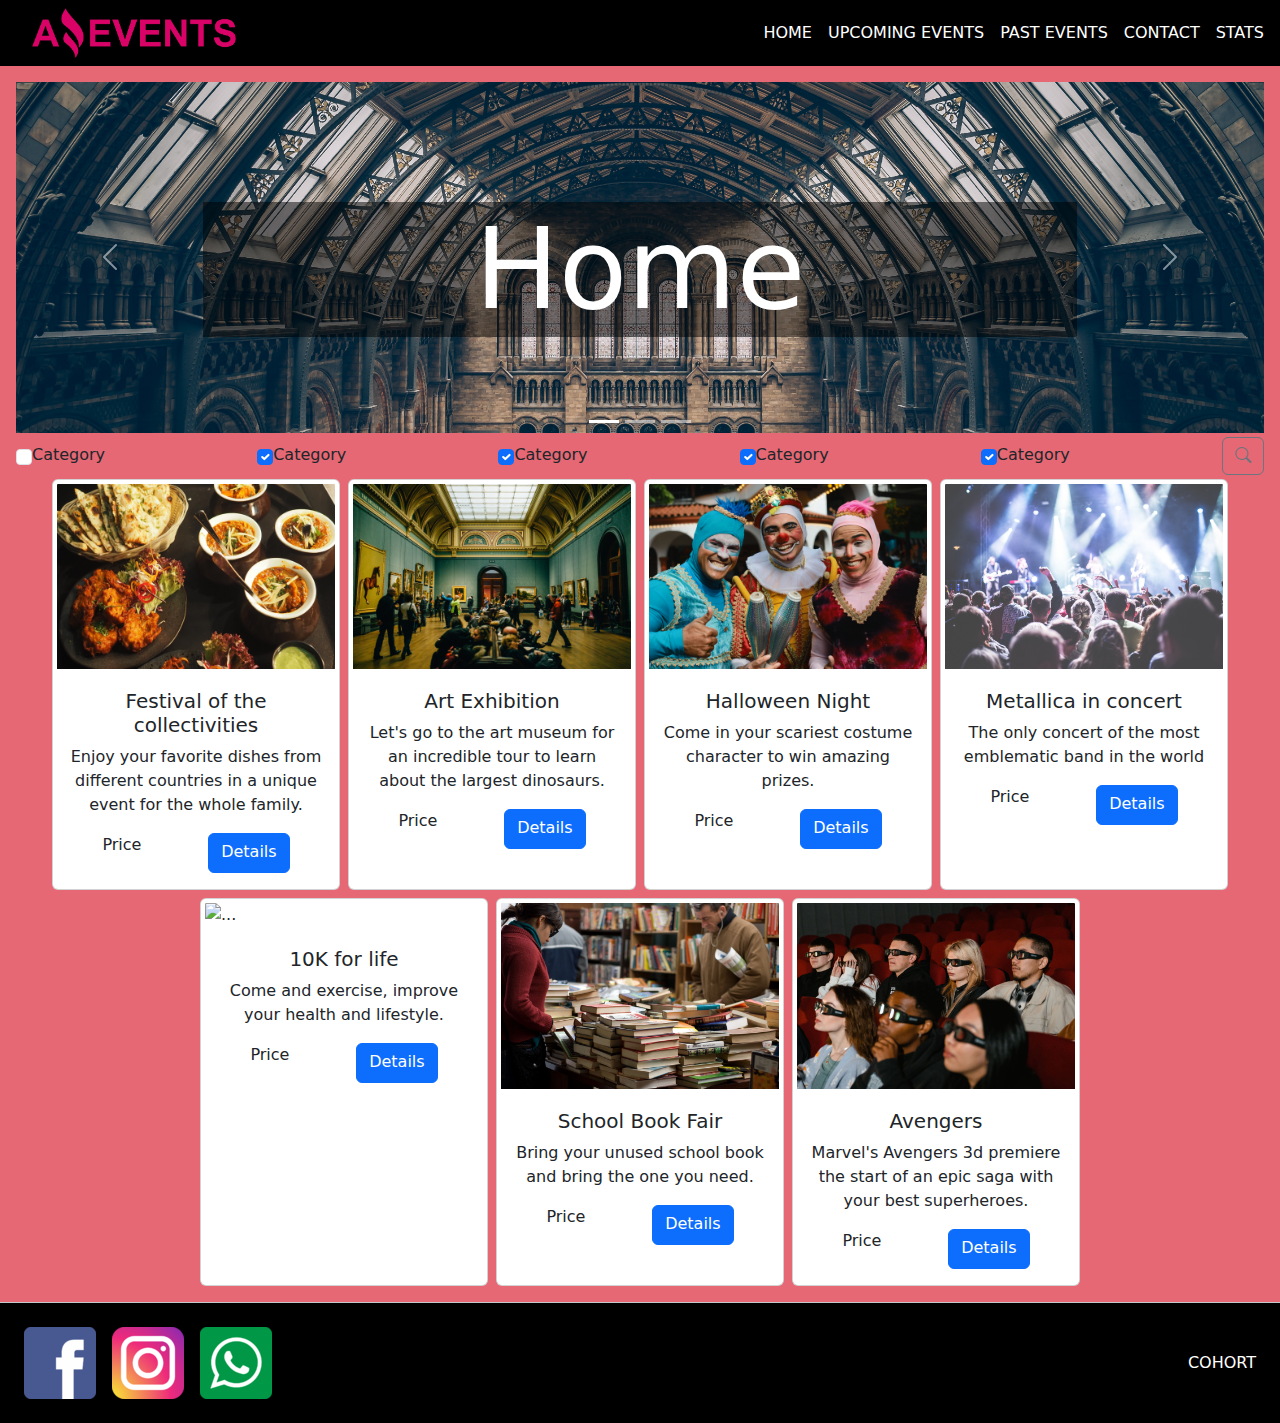
==== index.html @ 2ede5c22 "banner corregido con titulo en medio" ====
<!DOCTYPE html>
<html lang="en">

<head>
    <meta charset="UTF-8">
    <meta name="viewport" content="width=device-width, initial-scale=1.0">
    <title>Amazing Events</title>
    <link href="https://cdn.jsdelivr.net/npm/bootstrap@5.3.3/dist/css/bootstrap.min.css" rel="stylesheet"
        integrity="sha384-QWTKZyjpPEjISv5WaRU9OFeRpok6YctnYmDr5pNlyT2bRjXh0JMhjY6hW+ALEwIH" crossorigin="anonymous">
    <link href="https://cdn.jsdelivr.net/npm/bootstrap-icons/font/bootstrap-icons.css" rel="stylesheet">
    <link rel="stylesheet" href="./styles/style.css">
    <link rel="shortcut icon" href="./resources/favicon.png" type="image/x-icon">

</head>



<body>
    <div class="layout">
        <header class="d-flex text-white">
            <nav class="navbar navbar-expand-lg bg-body-tertiary col-12 p-0">
                <div class="container-fluid p-2 bg-black col-12">
                    <img class="logo ps-4" src="./resources/amazing_brand.png" alt="logo">
                    <button class="navbar-toggler color_button" type="button" data-bs-toggle="collapse"
                        data-bs-target="#navbarNavAltMarkup" aria-controls="navbarNavAltMarkup" aria-expanded="false"
                        aria-label="Toggle navigation">
                        <span class="navbar-toggler-icon"></span>
                    </button>
                    <div class="collapse navbar-collapse ps-5" id="navbarNavAltMarkup">
                        <div class="navbar-nav col-12 justify-content-end">
                            <a class="nav-link text-white" href="#">HOME</a>
                            <a class="nav-link text-white" href="#">UPCOMING EVENTS</a>
                            <a class="nav-link text-white" href="#">PAST EVENTS</a>
                            <a class="nav-link text-white" href="#">CONTACT</a>
                            <a class="nav-link text-white" href="#">STATS</a>
                        </div>
                    </div>
                </div>
            </nav>
        </header>

        <main class="p-3 bg-danger bg-opacity-75">
            <div id="carouselExampleCaptions" class="carousel slide">
                <div class="carousel-indicators m-0">
                    <button type="button" data-bs-target="#carouselExampleCaptions" data-bs-slide-to="0" class="active"
                        aria-current="true" aria-label="Slide 1"></button>
                    <button type="button" data-bs-target="#carouselExampleCaptions" data-bs-slide-to="1"
                        aria-label="Slide 2"></button>
                    <button type="button" data-bs-target="#carouselExampleCaptions" data-bs-slide-to="2"
                        aria-label="Slide 3"></button>
                </div>
                <div class="carousel-inner">
                    <div class="carousel-item active d-flex">
                        <img src="/resources/optional_banner_3.jpg" class="d-block w-100 banner" alt="...">
                        <div class="carousel-caption d-none d-md-block m-0 mb-5">
                            <h5 class="banner_Title col-12 ">Home</h5>
                        </div>
                    </div>
                    <div class="carousel-item">
                        <img src="/resources/optional_banner_5.jpg" class="d-block w-100 banner" alt="...">
                        <div class="carousel-caption d-none d-md-block m-0 mb-5">
                            <h5 class="banner_Title">Upcoming Events</h5>
                        </div>
                    </div>
                    <div class="carousel-item">
                        <img src="/resources/optional_banner_1.jpg" class="d-block w-100 banner" alt="...">
                        <div class="carousel-caption d-none d-md-block m-0 mb-5">
                            <h5 class="banner_Title">Past Events</h5>
                        </div>
                    </div>
                </div>
                <button class="carousel-control-prev" type="button" data-bs-target="#carouselExampleCaptions"
                    data-bs-slide="prev">
                    <span class="carousel-control-prev-icon" aria-hidden="true"></span>
                    <span class="visually-hidden">Previous</span>
                </button>
                <button class="carousel-control-next" type="button" data-bs-target="#carouselExampleCaptions"
                    data-bs-slide="next">
                    <span class="carousel-control-next-icon" aria-hidden="true"></span>
                    <span class="visually-hidden">Next</span>
                </button>
            </div>
            <div class="d-flex justify-content-between col-12 mt-1 mb-1">
                <div class="form-check d-flex align-items-center">
                    <input class="form-check-input" type="checkbox" value="" id="flexCheckDefault">
                    <label class="form-check-label" for="flexCheckDefault">
                        Category
                    </label>
                </div>
                <div class="form-check d-flex align-items-center">
                    <input class="form-check-input" type="checkbox" value="" id="flexCheckChecked" checked>
                    <label class="form-check-label" for="flexCheckChecked">
                        Category
                    </label>
                </div>
                <div class="form-check d-flex align-items-center">
                    <input class="form-check-input" type="checkbox" value="" id="flexCheckChecked" checked>
                    <label class="form-check-label" for="flexCheckChecked">
                        Category
                    </label>
                </div>
                <div class="form-check d-flex align-items-center">
                    <input class="form-check-input" type="checkbox" value="" id="flexCheckChecked" checked>
                    <label class="form-check-label" for="flexCheckChecked">
                        Category
                    </label>
                </div>
                <div class="form-check d-flex align-items-center">
                    <input class="form-check-input" type="checkbox" value="" id="flexCheckChecked" checked>
                    <label class="form-check-label" for="flexCheckChecked">
                        Category
                    </label>
                </div>
                <div class="input-group-append">
                    <button class="btn btn-outline-secondary" type="submit">
                        <i class="bi bi-search"></i>
                    </button>
                </div>
            </div>
            <div class="d-flex flex-wrap gap-2 justify-content-center col-12">
                <div class="card" style="width: 18rem;">
                    <img src="/resources/food_fair.jpg" class="card-img-top p-1" alt="...">
                    <div class="card-body text-center">
                        <h5 class="card-title">Festival of the collectivities</h5>
                        <p class="card-text">Enjoy your favorite dishes from different countries in a unique event for
                            the whole family.</p>
                        <div class="d-flex flex-wrap justify-content-around">
                            <p>Price</p>
                            <a href="#" class="btn btn-primary">Details</a>
                        </div>
                    </div>
                </div>
                <div class="card" style="width: 18rem;">
                    <img src="/resources/outing_to_the_museum.jpg" class="card-img-top p-1" alt="...">
                    <div class="card-body text-center">
                        <h5 class="card-title">Art Exhibition</h5>
                        <p class="card-text">Let's go to the art museum for an incredible tour to learn about the
                            largest dinosaurs.</p>
                        <div class="d-flex flex-wrap justify-content-around">
                            <p>Price</p>
                            <a href="#" class="btn btn-primary">Details</a>
                        </div>
                    </div>
                </div>
                <div class="card" style="width: 18rem;">
                    <img src="/resources/costume_party.jpg" class="card-img-top p-1" alt="...">
                    <div class="card-body text-center">
                        <h5 class="card-title">Halloween Night</h5>
                        <p class="card-text">Come in your scariest costume character to win amazing prizes.</p>
                        <div class="d-flex flex-wrap justify-content-around">
                            <p>Price</p>
                            <a href="#" class="btn btn-primary">Details</a>
                        </div>
                    </div>
                </div>
                <div class="card" style="width: 18rem;">
                    <img src="/resources/music_concert.jpg" class="card-img-top p-1" alt="...">
                    <div class="card-body text-center">
                        <h5 class="card-title">Metallica in concert</h5>
                        <p class="card-text">The only concert of the most emblematic band in the world</p>
                        <div class="d-flex flex-wrap justify-content-around">
                            <p>Price</p>
                            <a href="#" class="btn btn-primary">Details</a>
                        </div>
                    </div>
                </div>
                <div class="card" style="width: 18rem;">
                    <img src="/resources/marathon.jpg" class="card-img-top p-1" alt="...">
                    <div class="card-body text-center">
                        <h5 class="card-title">10K for life</h5>
                        <p class="card-text">Come and exercise, improve your health and lifestyle.</p>
                        <div class="d-flex flex-wrap justify-content-around">
                            <p>Price</p>
                            <a href="#" class="btn btn-primary">Details</a>
                        </div>
                    </div>
                </div>
                <div class="card" style="width: 18rem;">
                    <img src="/resources/books.jpg" class="card-img-top p-1" alt="...">
                    <div class="card-body text-center">
                        <h5 class="card-title">School Book Fair</h5>
                        <p class="card-text">Bring your unused school book and bring the one you need.</p>
                        <div class="d-flex flex-wrap justify-content-around">
                            <p>Price</p>
                            <a href="#" class="btn btn-primary">Details</a>
                        </div>
                    </div>
                </div>
                <div class="card" style="width: 18rem;">
                    <img src="/resources/cinema.jpg" class="card-img-top p-1" alt="...">
                    <div class="card-body text-center">
                        <h5 class="card-title">Avengers</h5>
                        <p class="card-text">Marvel's Avengers 3d premiere the start of an epic saga with your best
                            superheroes.</p>
                        <div class="d-flex flex-wrap justify-content-around">
                            <p>Price</p>
                            <a href="#" class="btn btn-primary">Details</a>
                        </div>
                    </div>
                </div>
        </main>
        <footer class="d-flex border-top border-secondary-subtle p-3 bg-black">
            <div class="d-flex justify-content-between col-12 align-items-center p-2">
                <div class="d-flex gap-3">
                    <a class="p4" href="https://www.facebook.com/?locale=es_LA">
                        <img src="/resources/facebook.png" alt="facebook">
                    </a>
                    <a href="https://www.instagram.com/">
                        <img src="/resources/instagram.png" alt="instagram">
                    </a>
                    <a href="https://web.whatsapp.com/">
                        <img src="/resources/whatsapp.png" alt="whatsapp">
                    </a>
                </div>
                <div class="d-flex justify-content-end align-items-center col-3">
                <p class="m-0 text-white">COHORT</p>
                </div>
            </div>
        </footer>

    </div>
    <script src="https://cdn.jsdelivr.net/npm/bootstrap@5.3.3/dist/js/bootstrap.min.js"
        integrity="sha384-0pUGZvbkm6XF6gxjEnlmuGrJXVbNuzT9qBBavbLwCsOGabYfZo0T0to5eqruptLy"
        crossorigin="anonymous"></script>
    </div>
</body>

</html>
---- styles/style.css ----
.logo {
width: 18%;

}

.banner {
width: 100vw;
height: 39vh;
object-fit: cover;

}

.banner_Title {
font-size: 7rem;
background-color: rgba(0, 0, 0, 0.5);

}

.color_button {
color: white;

}
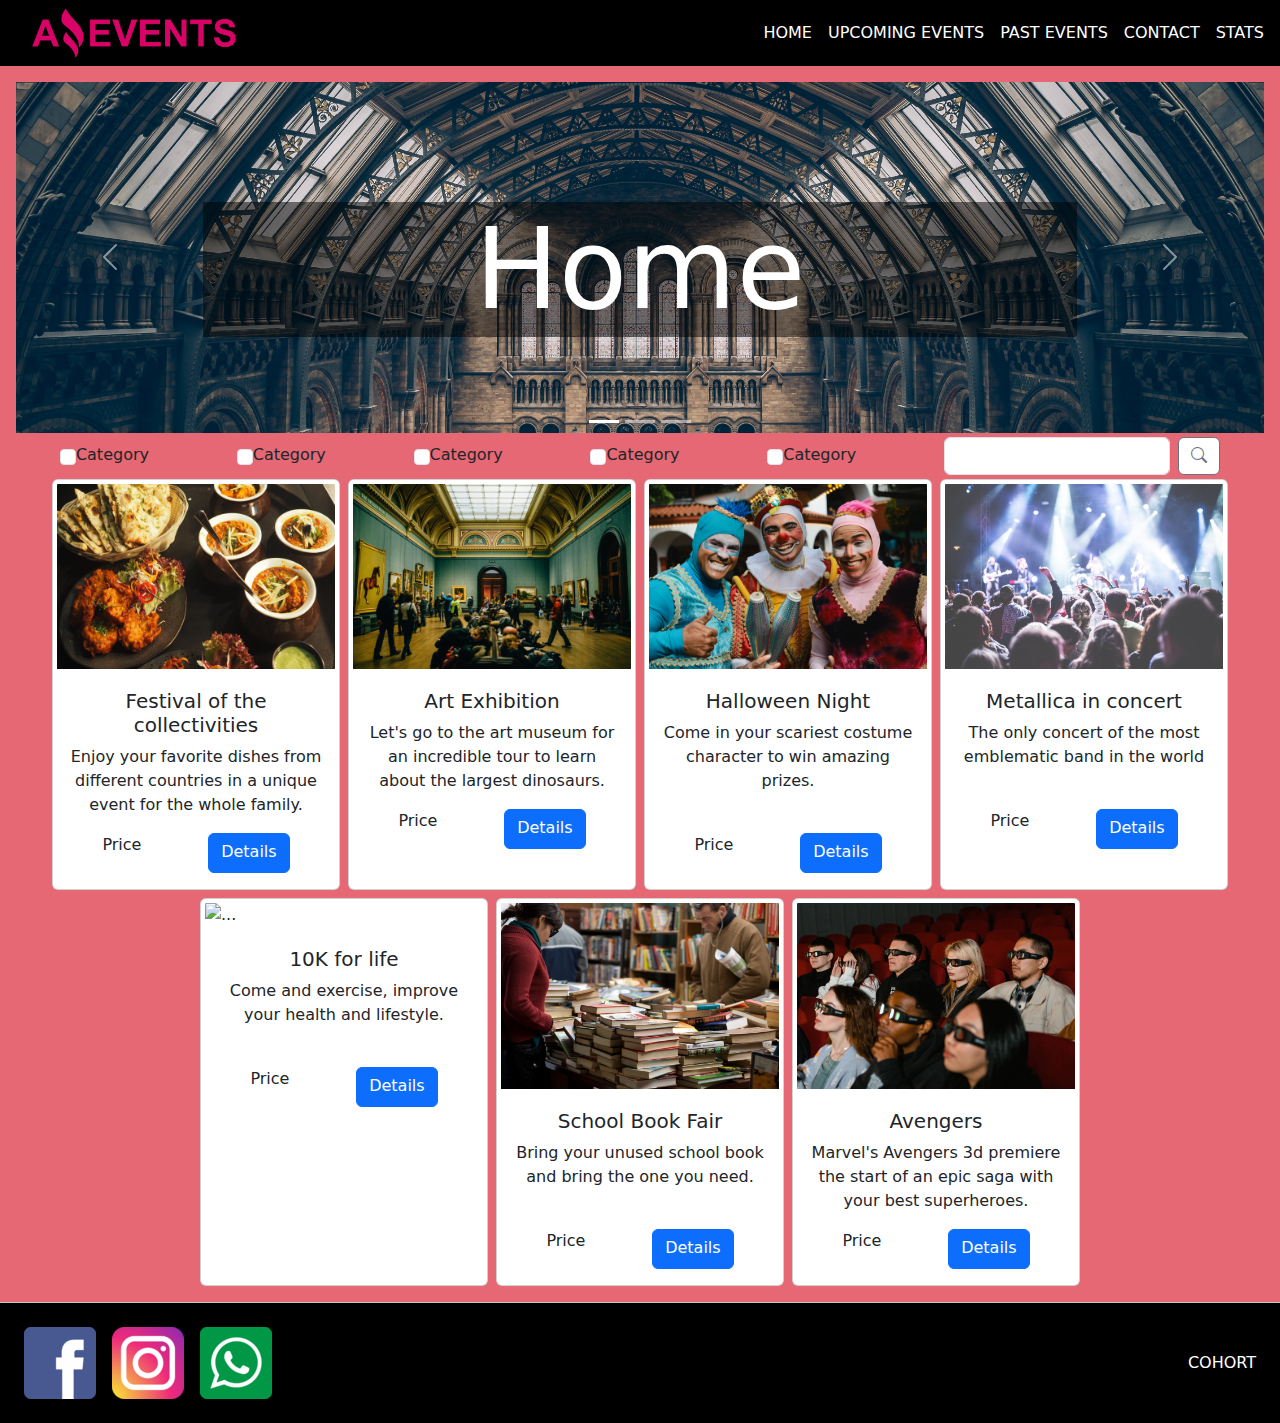
==== commit 6937f922: "se alinean a base bottom las cards" ====
--- a/index.html
+++ b/index.html
@@ -21,7 +21,7 @@
             <nav class="navbar navbar-expand-lg bg-body-tertiary col-12 p-0">
                 <div class="container-fluid p-2 bg-black col-12">
                     <img class="logo ps-4" src="./resources/amazing_brand.png" alt="logo">
-                    <button class="navbar-toggler color_button" type="button" data-bs-toggle="collapse"
+                    <button class="navbar-toggler color_button bg-warning" type="button" data-bs-toggle="collapse"
                         data-bs-target="#navbarNavAltMarkup" aria-controls="navbarNavAltMarkup" aria-expanded="false"
                         aria-label="Toggle navigation">
                         <span class="navbar-toggler-icon"></span>
@@ -80,39 +80,42 @@
                     <span class="visually-hidden">Next</span>
                 </button>
             </div>
-            <div class="d-flex justify-content-between col-12 mt-1 mb-1">
-                <div class="form-check d-flex align-items-center">
-                    <input class="form-check-input" type="checkbox" value="" id="flexCheckDefault">
-                    <label class="form-check-label" for="flexCheckDefault">
-                        Category
-                    </label>
-                </div>
-                <div class="form-check d-flex align-items-center">
-                    <input class="form-check-input" type="checkbox" value="" id="flexCheckChecked" checked>
-                    <label class="form-check-label" for="flexCheckChecked">
-                        Category
-                    </label>
-                </div>
-                <div class="form-check d-flex align-items-center">
-                    <input class="form-check-input" type="checkbox" value="" id="flexCheckChecked" checked>
-                    <label class="form-check-label" for="flexCheckChecked">
-                        Category
-                    </label>
-                </div>
-                <div class="form-check d-flex align-items-center">
-                    <input class="form-check-input" type="checkbox" value="" id="flexCheckChecked" checked>
-                    <label class="form-check-label" for="flexCheckChecked">
-                        Category
-                    </label>
-                </div>
-                <div class="form-check d-flex align-items-center">
-                    <input class="form-check-input" type="checkbox" value="" id="flexCheckChecked" checked>
-                    <label class="form-check-label" for="flexCheckChecked">
-                        Category
-                    </label>
-                </div>
-                <div class="input-group-append">
-                    <button class="btn btn-outline-secondary" type="submit">
+            <div class="d-flex justify-content-around col-12 mt-1 mb-1">
+                <div class="form-check d-flex align-items-center">
+                    <input class="form-check-input" type="checkbox" value="" id="flexCheckDefault">
+                    <label class="form-check-label" for="flexCheckDefault">
+                        Category
+                    </label>
+                </div>
+                <div class="form-check d-flex align-items-center">
+                    <input class="form-check-input" type="checkbox" value="" id="flexCheckDefault">
+                    <label class="form-check-label" for="flexCheckDefault">
+                        Category
+                    </label>
+                </div>
+                <div class="form-check d-flex align-items-center">
+                    <input class="form-check-input" type="checkbox" value="" id="flexCheckDefault">
+                    <label class="form-check-label" for="flexCheckDefault">
+                        Category
+                    </label>
+                </div>
+                <div class="form-check d-flex align-items-center">
+                    <input class="form-check-input" type="checkbox" value="" id="flexCheckDefault">
+                    <label class="form-check-label" for="flexCheckDefault">
+                        Category
+                    </label>
+                </div>
+                <div class="form-check d-flex align-items-center">
+                    <input class="form-check-input" type="checkbox" value="" id="flexCheckDefault">
+                    <label class="form-check-label" for="flexCheckDefault">
+                        Category
+                    </label>
+                </div>
+                <div class="input-group-append d-flex flex-wrap">
+                    <form class="d-flex" role="search">
+                        <input class="form-control me-2" type="search" aria-label="Search">
+                    </form>
+                    <button class="btn btn-outline-secondary bg-white" type="submit">
                         <i class="bi bi-search"></i>
                     </button>
                 </div>
@@ -147,7 +150,7 @@
                     <div class="card-body text-center">
                         <h5 class="card-title">Halloween Night</h5>
                         <p class="card-text">Come in your scariest costume character to win amazing prizes.</p>
-                        <div class="d-flex flex-wrap justify-content-around">
+                        <div class="d-flex flex-wrap justify-content-around pt-4">
                             <p>Price</p>
                             <a href="#" class="btn btn-primary">Details</a>
                         </div>
@@ -158,7 +161,7 @@
                     <div class="card-body text-center">
                         <h5 class="card-title">Metallica in concert</h5>
                         <p class="card-text">The only concert of the most emblematic band in the world</p>
-                        <div class="d-flex flex-wrap justify-content-around">
+                        <div class="d-flex flex-wrap justify-content-around pt-4">
                             <p>Price</p>
                             <a href="#" class="btn btn-primary">Details</a>
                         </div>
@@ -169,7 +172,7 @@
                     <div class="card-body text-center">
                         <h5 class="card-title">10K for life</h5>
                         <p class="card-text">Come and exercise, improve your health and lifestyle.</p>
-                        <div class="d-flex flex-wrap justify-content-around">
+                        <div class="d-flex flex-wrap justify-content-around pt-4">
                             <p>Price</p>
                             <a href="#" class="btn btn-primary">Details</a>
                         </div>
@@ -180,7 +183,7 @@
                     <div class="card-body text-center">
                         <h5 class="card-title">School Book Fair</h5>
                         <p class="card-text">Bring your unused school book and bring the one you need.</p>
-                        <div class="d-flex flex-wrap justify-content-around">
+                        <div class="d-flex flex-wrap justify-content-around pt-4">
                             <p>Price</p>
                             <a href="#" class="btn btn-primary">Details</a>
                         </div>
@@ -213,7 +216,7 @@
                     </a>
                 </div>
                 <div class="d-flex justify-content-end align-items-center col-3">
-                <p class="m-0 text-white">COHORT</p>
+                    <p class="m-0 text-white">COHORT</p>
                 </div>
             </div>
         </footer>
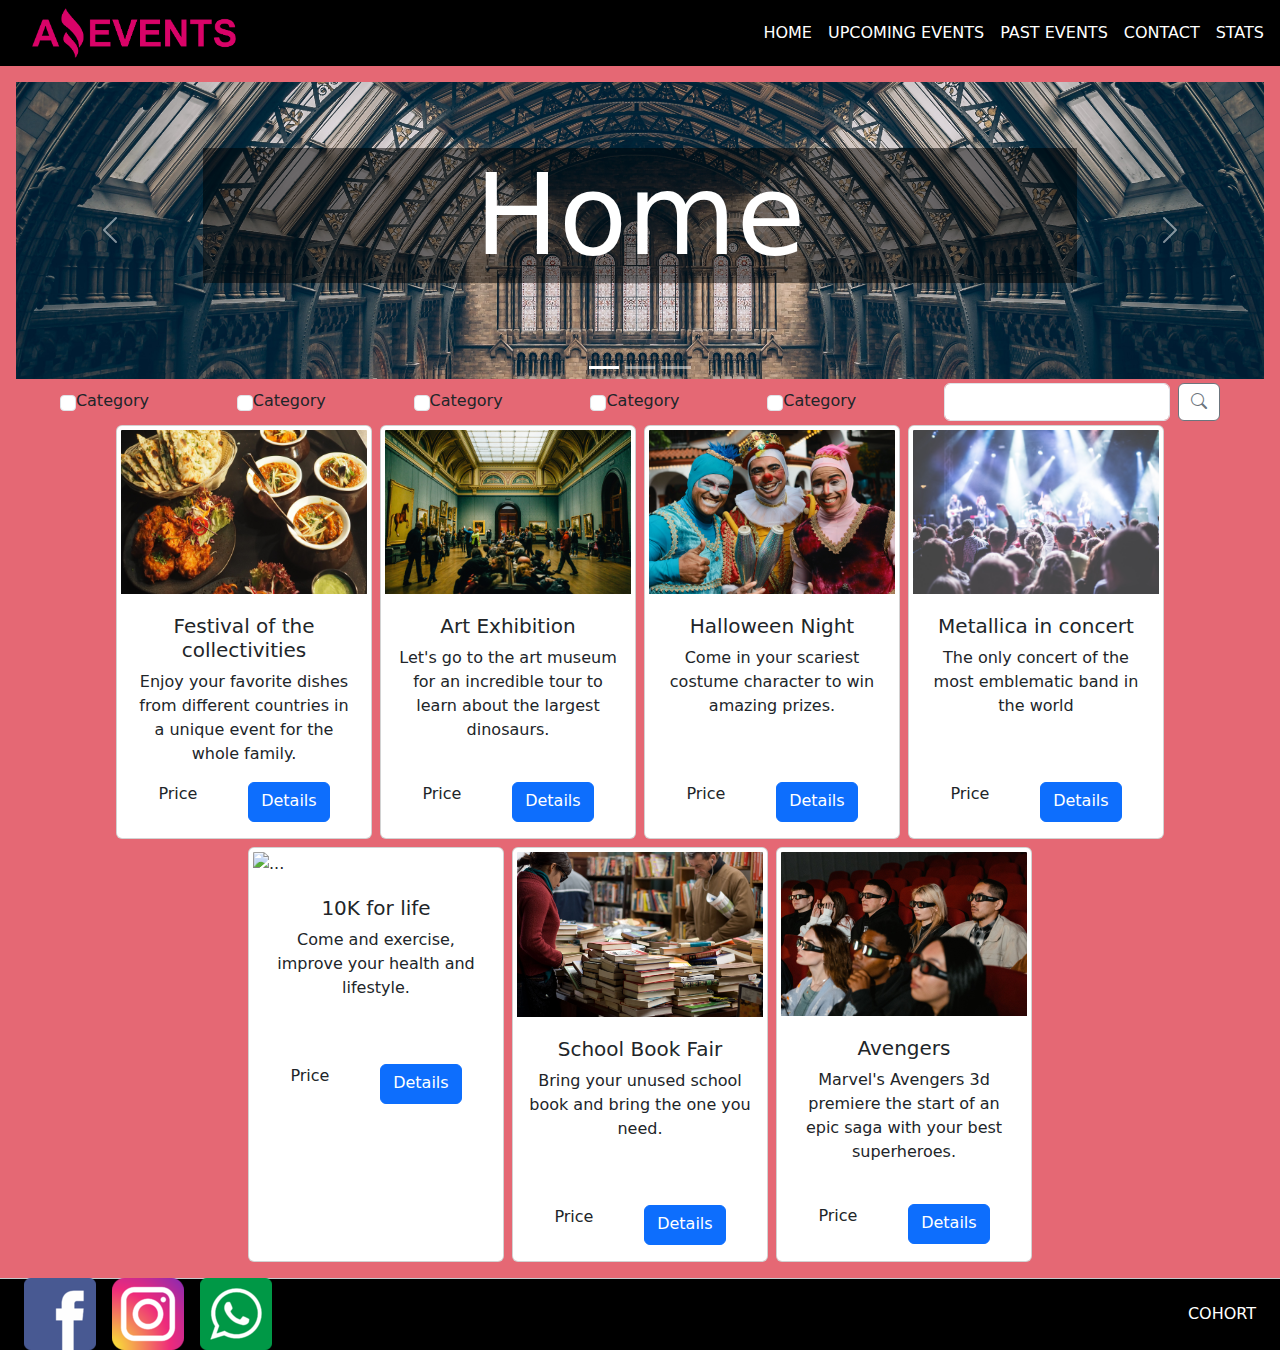
==== commit 38951e97: "se corrigen tamaños de cards y se corrige tamaño de footer con redes sociales" ====
--- a/index.html
+++ b/index.html
@@ -121,7 +121,7 @@
                 </div>
             </div>
             <div class="d-flex flex-wrap gap-2 justify-content-center col-12">
-                <div class="card" style="width: 18rem;">
+                <div class="card" style="width: 16rem;">
                     <img src="/resources/food_fair.jpg" class="card-img-top p-1" alt="...">
                     <div class="card-body text-center">
                         <h5 class="card-title">Festival of the collectivities</h5>
@@ -133,76 +133,76 @@
                         </div>
                     </div>
                 </div>
-                <div class="card" style="width: 18rem;">
+                <div class="card" style="width: 16rem;">
                     <img src="/resources/outing_to_the_museum.jpg" class="card-img-top p-1" alt="...">
                     <div class="card-body text-center">
                         <h5 class="card-title">Art Exhibition</h5>
                         <p class="card-text">Let's go to the art museum for an incredible tour to learn about the
                             largest dinosaurs.</p>
-                        <div class="d-flex flex-wrap justify-content-around">
-                            <p>Price</p>
-                            <a href="#" class="btn btn-primary">Details</a>
-                        </div>
-                    </div>
-                </div>
-                <div class="card" style="width: 18rem;">
+                        <div class="d-flex flex-wrap justify-content-around pt-4">
+                            <p>Price</p>
+                            <a href="#" class="btn btn-primary">Details</a>
+                        </div>
+                    </div>
+                </div>
+                <div class="card" style="width: 16rem;">
                     <img src="/resources/costume_party.jpg" class="card-img-top p-1" alt="...">
                     <div class="card-body text-center">
                         <h5 class="card-title">Halloween Night</h5>
                         <p class="card-text">Come in your scariest costume character to win amazing prizes.</p>
-                        <div class="d-flex flex-wrap justify-content-around pt-4">
-                            <p>Price</p>
-                            <a href="#" class="btn btn-primary">Details</a>
-                        </div>
-                    </div>
-                </div>
-                <div class="card" style="width: 18rem;">
+                        <div class="d-flex flex-wrap justify-content-around pt-5">
+                            <p>Price</p>
+                            <a href="#" class="btn btn-primary">Details</a>
+                        </div>
+                    </div>
+                </div>
+                <div class="card" style="width: 16rem;">
                     <img src="/resources/music_concert.jpg" class="card-img-top p-1" alt="...">
                     <div class="card-body text-center">
                         <h5 class="card-title">Metallica in concert</h5>
                         <p class="card-text">The only concert of the most emblematic band in the world</p>
-                        <div class="d-flex flex-wrap justify-content-around pt-4">
-                            <p>Price</p>
-                            <a href="#" class="btn btn-primary">Details</a>
-                        </div>
-                    </div>
-                </div>
-                <div class="card" style="width: 18rem;">
+                        <div class="d-flex flex-wrap justify-content-around pt-5">
+                            <p>Price</p>
+                            <a href="#" class="btn btn-primary">Details</a>
+                        </div>
+                    </div>
+                </div>
+                <div class="card" style="width: 16rem;">
                     <img src="/resources/marathon.jpg" class="card-img-top p-1" alt="...">
                     <div class="card-body text-center">
                         <h5 class="card-title">10K for life</h5>
                         <p class="card-text">Come and exercise, improve your health and lifestyle.</p>
-                        <div class="d-flex flex-wrap justify-content-around pt-4">
-                            <p>Price</p>
-                            <a href="#" class="btn btn-primary">Details</a>
-                        </div>
-                    </div>
-                </div>
-                <div class="card" style="width: 18rem;">
+                        <div class="d-flex flex-wrap justify-content-around pt-5">
+                            <p>Price</p>
+                            <a href="#" class="btn btn-primary">Details</a>
+                        </div>
+                    </div>
+                </div>
+                <div class="card" style="width: 16rem;">
                     <img src="/resources/books.jpg" class="card-img-top p-1" alt="...">
                     <div class="card-body text-center">
                         <h5 class="card-title">School Book Fair</h5>
                         <p class="card-text">Bring your unused school book and bring the one you need.</p>
-                        <div class="d-flex flex-wrap justify-content-around pt-4">
-                            <p>Price</p>
-                            <a href="#" class="btn btn-primary">Details</a>
-                        </div>
-                    </div>
-                </div>
-                <div class="card" style="width: 18rem;">
+                        <div class="d-flex flex-wrap justify-content-around pt-5">
+                            <p>Price</p>
+                            <a href="#" class="btn btn-primary">Details</a>
+                        </div>
+                    </div>
+                </div>
+                <div class="card" style="width: 16rem;">
                     <img src="/resources/cinema.jpg" class="card-img-top p-1" alt="...">
                     <div class="card-body text-center">
                         <h5 class="card-title">Avengers</h5>
                         <p class="card-text">Marvel's Avengers 3d premiere the start of an epic saga with your best
                             superheroes.</p>
-                        <div class="d-flex flex-wrap justify-content-around">
+                        <div class="d-flex flex-wrap justify-content-around pt-4">
                             <p>Price</p>
                             <a href="#" class="btn btn-primary">Details</a>
                         </div>
                     </div>
                 </div>
         </main>
-        <footer class="d-flex border-top border-secondary-subtle p-3 bg-black">
+        <footer class="d-flex border-top border-secondary-subtle p-3 bg-black footer_height">
             <div class="d-flex justify-content-between col-12 align-items-center p-2">
                 <div class="d-flex gap-3">
                     <a class="p4" href="https://www.facebook.com/?locale=es_LA">
--- a/styles/style.css
+++ b/styles/style.css
@@ -7,7 +7,7 @@
 
 .banner {
 width: 100vw;
-height: 39vh;
+height: 33vh;
 object-fit: cover;
 
 }
@@ -21,4 +21,9 @@
 .color_button {
 color: white;
 
+}
+
+.footer_height {
+height: 8vh;
+
 }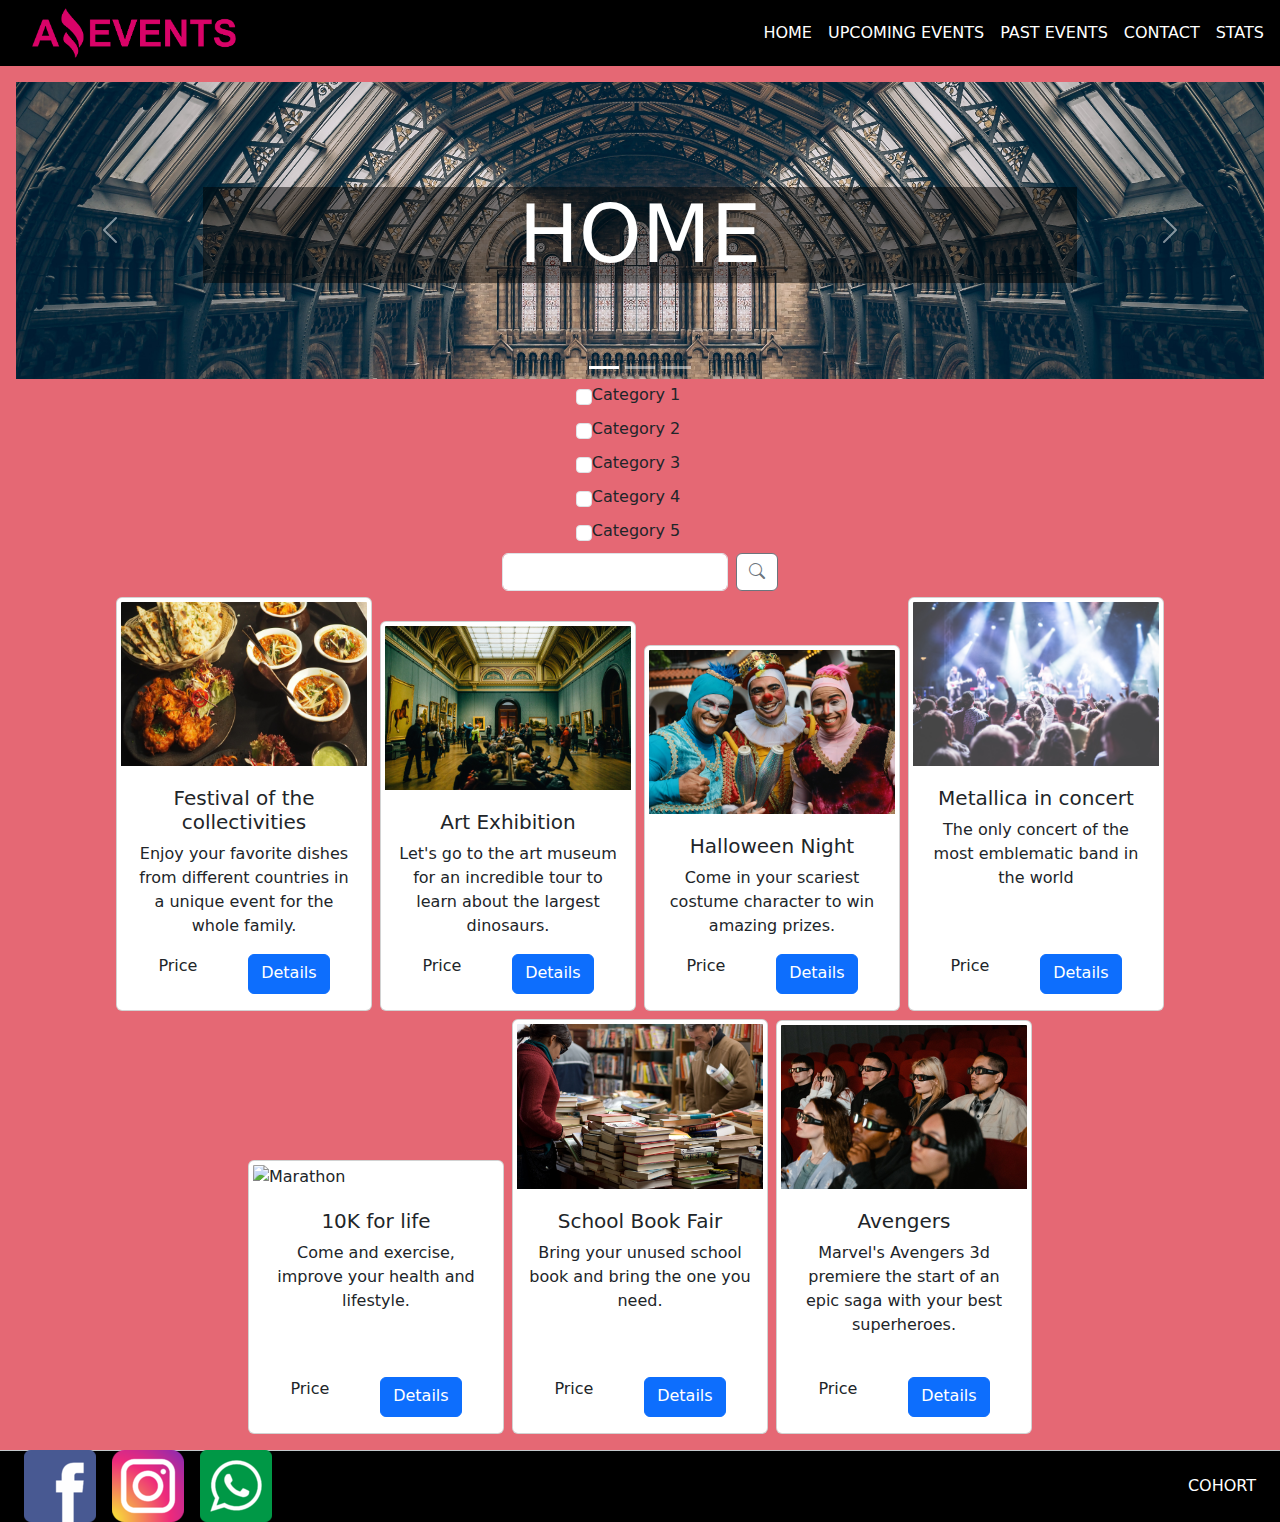
==== commit 2c72f2ea: "se agregan los 6 html incompletos, se hace responsive checbox cathegory de index" ====
--- a/index.html
+++ b/index.html
@@ -28,11 +28,11 @@
                     </button>
                     <div class="collapse navbar-collapse ps-5" id="navbarNavAltMarkup">
                         <div class="navbar-nav col-12 justify-content-end">
-                            <a class="nav-link text-white" href="#">HOME</a>
-                            <a class="nav-link text-white" href="#">UPCOMING EVENTS</a>
-                            <a class="nav-link text-white" href="#">PAST EVENTS</a>
-                            <a class="nav-link text-white" href="#">CONTACT</a>
-                            <a class="nav-link text-white" href="#">STATS</a>
+                            <a class="nav-link text-white" href="/index.html">HOME</a>
+                            <a class="nav-link text-white" href="/pages/upcoming_events.html">UPCOMING EVENTS</a>
+                            <a class="nav-link text-white" href="/pages/past_events.html">PAST EVENTS</a>
+                            <a class="nav-link text-white" href="/pages/contact_us.html">CONTACT</a>
+                            <a class="nav-link text-white" href="/pages/stats.html">STATS</a>
                         </div>
                     </div>
                 </div>
@@ -40,6 +40,8 @@
         </header>
 
         <main class="p-3 bg-danger bg-opacity-75">
+            <!-- Carousel -->
+
             <div id="carouselExampleCaptions" class="carousel slide">
                 <div class="carousel-indicators m-0">
                     <button type="button" data-bs-target="#carouselExampleCaptions" data-bs-slide-to="0" class="active"
@@ -53,19 +55,19 @@
                     <div class="carousel-item active d-flex">
                         <img src="/resources/optional_banner_3.jpg" class="d-block w-100 banner" alt="...">
                         <div class="carousel-caption d-none d-md-block m-0 mb-5">
-                            <h5 class="banner_Title col-12 ">Home</h5>
+                            <h5 class="banner_Title col-12 ">HOME</h5>
                         </div>
                     </div>
                     <div class="carousel-item">
                         <img src="/resources/optional_banner_5.jpg" class="d-block w-100 banner" alt="...">
-                        <div class="carousel-caption d-none d-md-block m-0 mb-5">
-                            <h5 class="banner_Title">Upcoming Events</h5>
+                        <div class="carousel-caption d-none d-md-block m-0">
+                            <h5 class="banner_Title">UPCOMING EVENTS</h5>
                         </div>
                     </div>
                     <div class="carousel-item">
                         <img src="/resources/optional_banner_1.jpg" class="d-block w-100 banner" alt="...">
                         <div class="carousel-caption d-none d-md-block m-0 mb-5">
-                            <h5 class="banner_Title">Past Events</h5>
+                            <h5 class="banner_Title">PAST EVENTS</h5>
                         </div>
                     </div>
                 </div>
@@ -80,38 +82,42 @@
                     <span class="visually-hidden">Next</span>
                 </button>
             </div>
-            <div class="d-flex justify-content-around col-12 mt-1 mb-1">
-                <div class="form-check d-flex align-items-center">
-                    <input class="form-check-input" type="checkbox" value="" id="flexCheckDefault">
-                    <label class="form-check-label" for="flexCheckDefault">
-                        Category
-                    </label>
-                </div>
-                <div class="form-check d-flex align-items-center">
-                    <input class="form-check-input" type="checkbox" value="" id="flexCheckDefault">
-                    <label class="form-check-label" for="flexCheckDefault">
-                        Category
-                    </label>
-                </div>
-                <div class="form-check d-flex align-items-center">
-                    <input class="form-check-input" type="checkbox" value="" id="flexCheckDefault">
-                    <label class="form-check-label" for="flexCheckDefault">
-                        Category
-                    </label>
-                </div>
-                <div class="form-check d-flex align-items-center">
-                    <input class="form-check-input" type="checkbox" value="" id="flexCheckDefault">
-                    <label class="form-check-label" for="flexCheckDefault">
-                        Category
-                    </label>
-                </div>
-                <div class="form-check d-flex align-items-center">
-                    <input class="form-check-input" type="checkbox" value="" id="flexCheckDefault">
-                    <label class="form-check-label" for="flexCheckDefault">
-                        Category
-                    </label>
-                </div>
-                <div class="input-group-append d-flex flex-wrap">
+
+            <!-- Checkbox and button search -->
+
+
+            <div class="d-flex col-12 mt-1 mb-1 gap-2 flex-column">
+                <div class="form-check d-flex justify-content-center align-items-center flex-wrap p-0">
+                    <input class="form-check-input " type="checkbox" value="" id="flexCheckDefault">
+                    <label class="form-check-label" for="flexCheckDefault">
+                        Category 1
+                    </label>
+                </div>
+                <div class="form-check d-flex justify-content-center align-items-center flex-wrap p-0">
+                    <input class="form-check-input" type="checkbox" value="" id="flexCheckDefault">
+                    <label class="form-check-label" for="flexCheckDefault">
+                        Category 2
+                    </label>
+                </div>
+                <div class="form-check d-flex justify-content-center align-items-center flex-wrap p-0">
+                    <input class="form-check-input" type="checkbox" value="" id="flexCheckDefault">
+                    <label class="form-check-label" for="flexCheckDefault">
+                        Category 3
+                    </label>
+                </div>
+                <div class="form-check d-flex justify-content-center align-items-center flex-wrap p-0">
+                    <input class="form-check-input" type="checkbox" value="" id="flexCheckDefault">
+                    <label class="form-check-label" for="flexCheckDefault">
+                        Category 4
+                    </label>
+                </div>
+                <div class="form-check d-flex justify-content-center align-items-center flex-wrap p-0">
+                    <input class="form-check-input" type="checkbox" value="" id="flexCheckDefault">
+                    <label class="form-check-label" for="flexCheckDefault">
+                        Category 5
+                    </label>
+                </div>
+                <div class="form-check d-flex justify-content-center align-items-center flex-wrap p-0">
                     <form class="d-flex" role="search">
                         <input class="form-control me-2" type="search" aria-label="Search">
                     </form>
@@ -120,11 +126,15 @@
                     </button>
                 </div>
             </div>
-            <div class="d-flex flex-wrap gap-2 justify-content-center col-12">
+
+            <!-- Cards -->
+
+
+            <div class="d-flex flex-wrap gap-2 justify-content-center align-items-end col-12">
                 <div class="card" style="width: 16rem;">
                     <img src="/resources/food_fair.jpg" class="card-img-top p-1" alt="...">
                     <div class="card-body text-center">
-                        <h5 class="card-title">Festival of the collectivities</h5>
+                        <h5 class="card-title ">Festival of the collectivities</h5>
                         <p class="card-text">Enjoy your favorite dishes from different countries in a unique event for
                             the whole family.</p>
                         <div class="d-flex flex-wrap justify-content-around">
@@ -133,31 +143,31 @@
                         </div>
                     </div>
                 </div>
-                <div class="card" style="width: 16rem;">
+                <div class="card d-flex justify-content-center" style="width: 16rem;">
                     <img src="/resources/outing_to_the_museum.jpg" class="card-img-top p-1" alt="...">
                     <div class="card-body text-center">
                         <h5 class="card-title">Art Exhibition</h5>
                         <p class="card-text">Let's go to the art museum for an incredible tour to learn about the
                             largest dinosaurs.</p>
-                        <div class="d-flex flex-wrap justify-content-around pt-4">
-                            <p>Price</p>
-                            <a href="#" class="btn btn-primary">Details</a>
-                        </div>
-                    </div>
-                </div>
-                <div class="card" style="width: 16rem;">
-                    <img src="/resources/costume_party.jpg" class="card-img-top p-1" alt="...">
+                        <div class="d-flex flex-wrap justify-content-around">
+                            <p>Price</p>
+                            <a href="#" class="btn btn-primary">Details</a>
+                        </div>
+                    </div>
+                </div>
+                <div class="card" style="width: 16rem;">
+                    <img src="/resources/costume_party.jpg" class="card-img-top p-1" alt="Custome party">
                     <div class="card-body text-center">
                         <h5 class="card-title">Halloween Night</h5>
                         <p class="card-text">Come in your scariest costume character to win amazing prizes.</p>
-                        <div class="d-flex flex-wrap justify-content-around pt-5">
-                            <p>Price</p>
-                            <a href="#" class="btn btn-primary">Details</a>
-                        </div>
-                    </div>
-                </div>
-                <div class="card" style="width: 16rem;">
-                    <img src="/resources/music_concert.jpg" class="card-img-top p-1" alt="...">
+                        <div class="d-flex flex-wrap justify-content-around">
+                            <p>Price</p>
+                            <a href="#" class="btn btn-primary">Details</a>
+                        </div>
+                    </div>
+                </div>
+                <div class="card" style="width: 16rem;">
+                    <img src="/resources/music_concert.jpg" class="card-img-top p-1" alt="Músic concert">
                     <div class="card-body text-center">
                         <h5 class="card-title">Metallica in concert</h5>
                         <p class="card-text">The only concert of the most emblematic band in the world</p>
@@ -168,7 +178,7 @@
                     </div>
                 </div>
                 <div class="card" style="width: 16rem;">
-                    <img src="/resources/marathon.jpg" class="card-img-top p-1" alt="...">
+                    <img src="/resources/marathon.jpg" class="card-img-top p-1" alt="Marathon">
                     <div class="card-body text-center">
                         <h5 class="card-title">10K for life</h5>
                         <p class="card-text">Come and exercise, improve your health and lifestyle.</p>
@@ -179,7 +189,7 @@
                     </div>
                 </div>
                 <div class="card" style="width: 16rem;">
-                    <img src="/resources/books.jpg" class="card-img-top p-1" alt="...">
+                    <img src="/resources/books.jpg" class="card-img-top p-1" alt="Books">
                     <div class="card-body text-center">
                         <h5 class="card-title">School Book Fair</h5>
                         <p class="card-text">Bring your unused school book and bring the one you need.</p>
@@ -190,7 +200,7 @@
                     </div>
                 </div>
                 <div class="card" style="width: 16rem;">
-                    <img src="/resources/cinema.jpg" class="card-img-top p-1" alt="...">
+                    <img src="/resources/cinema.jpg" class="card-img-top p-1" alt="Cinema">
                     <div class="card-body text-center">
                         <h5 class="card-title">Avengers</h5>
                         <p class="card-text">Marvel's Avengers 3d premiere the start of an epic saga with your best
@@ -202,6 +212,7 @@
                     </div>
                 </div>
         </main>
+
         <footer class="d-flex border-top border-secondary-subtle p-3 bg-black footer_height">
             <div class="d-flex justify-content-between col-12 align-items-center p-2">
                 <div class="d-flex gap-3">
--- a/styles/style.css
+++ b/styles/style.css
@@ -4,6 +4,7 @@
 width: 18%;
 
 }
+
 
 .banner {
 width: 100vw;
@@ -13,7 +14,7 @@
 }
 
 .banner_Title {
-font-size: 7rem;
+font-size: 5rem;
 background-color: rgba(0, 0, 0, 0.5);
 
 }
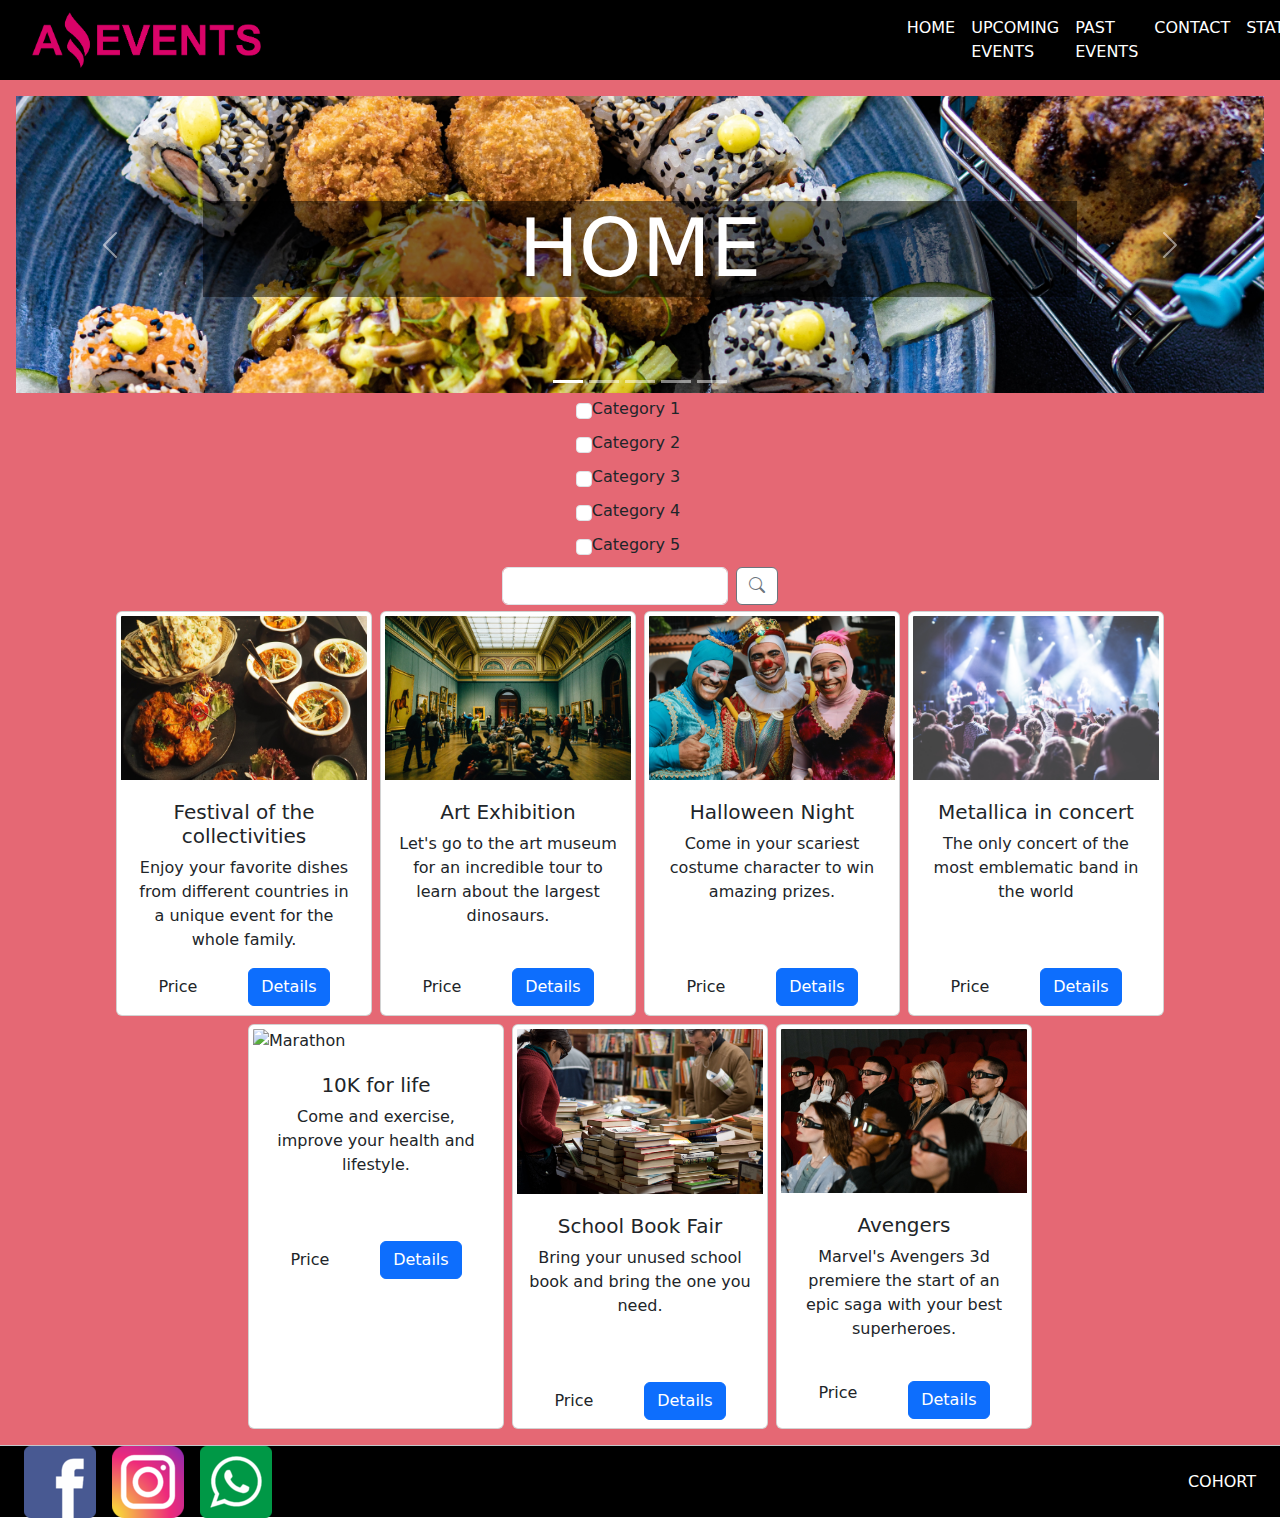
==== commit fb873415: "carrousel completo en index y nav bar responsive" ====
--- a/index.html
+++ b/index.html
@@ -16,18 +16,24 @@
 
 
 <body>
+
     <div class="layout">
         <header class="d-flex text-white">
-            <nav class="navbar navbar-expand-lg bg-body-tertiary col-12 p-0">
-                <div class="container-fluid p-2 bg-black col-12">
-                    <img class="logo ps-4" src="./resources/amazing_brand.png" alt="logo">
-                    <button class="navbar-toggler color_button bg-warning" type="button" data-bs-toggle="collapse"
+            <nav class="navbar navbar-expand-lg bg-body-tertiary col-12 p-0 bg-black">
+                <div class="container-fluid p-2 bg-black col-12 d-flex justify-content-between align-items-center">
+
+                    <a href="/index.html" class="col-8">
+                        <img class="logo ps-4" src="./resources/amazing_brand.png" alt="logo">
+                    </a>
+
+                    <button class="navbar-toggler color_button bg-warning " type="button" data-bs-toggle="collapse"
                         data-bs-target="#navbarNavAltMarkup" aria-controls="navbarNavAltMarkup" aria-expanded="false"
                         aria-label="Toggle navigation">
                         <span class="navbar-toggler-icon"></span>
                     </button>
+
                     <div class="collapse navbar-collapse ps-5" id="navbarNavAltMarkup">
-                        <div class="navbar-nav col-12 justify-content-end">
+                        <div class="navbar-nav col-12 justify-content-center text-right">
                             <a class="nav-link text-white" href="/index.html">HOME</a>
                             <a class="nav-link text-white" href="/pages/upcoming_events.html">UPCOMING EVENTS</a>
                             <a class="nav-link text-white" href="/pages/past_events.html">PAST EVENTS</a>
@@ -40,6 +46,7 @@
         </header>
 
         <main class="p-3 bg-danger bg-opacity-75">
+
             <!-- Carousel -->
 
             <div id="carouselExampleCaptions" class="carousel slide">
@@ -50,27 +57,79 @@
                         aria-label="Slide 2"></button>
                     <button type="button" data-bs-target="#carouselExampleCaptions" data-bs-slide-to="2"
                         aria-label="Slide 3"></button>
-                </div>
+                    <button type="button" data-bs-target="#carouselExampleCaptions" data-bs-slide-to="3"
+                        aria-label="Slide 4"></button>
+                    <button type="button" data-bs-target="#carouselExampleCaptions" data-bs-slide-to="4"
+                        aria-label="Slide 5"></button>
+                </div>
+
+
                 <div class="carousel-inner">
+
+                    <!-- HOME -->
+
+
                     <div class="carousel-item active d-flex">
-                        <img src="/resources/optional_banner_3.jpg" class="d-block w-100 banner" alt="...">
-                        <div class="carousel-caption d-none d-md-block m-0 mb-5">
-                            <h5 class="banner_Title col-12 ">HOME</h5>
-                        </div>
-                    </div>
+                        <img src="/resources/optional_banner_1_home.jpg" class="d-block w-100 banner" alt="...">
+                        <div class="carousel-caption d-none d-md-block m-0 mb-5">
+                            <a href="/index.html" class="text-decoration-none">
+                                <h5 class="banner_title col-12 ">HOME</h5>
+                            </a>
+                        </div>
+                    </div>
+
+                    <!-- UPCOMING EVENTS -->
+
+
                     <div class="carousel-item">
-                        <img src="/resources/optional_banner_5.jpg" class="d-block w-100 banner" alt="...">
-                        <div class="carousel-caption d-none d-md-block m-0">
-                            <h5 class="banner_Title">UPCOMING EVENTS</h5>
-                        </div>
-                    </div>
+                        <img src="/resources/optional_banner_2_upcoming.jpg" class="d-block w-100 banner" alt="...">
+                        <div class="carousel-caption d-none d-md-block m-0 mb-5">
+                            <a href="/pages/upcoming_events.html" class="text-decoration-none">
+                                <h5 class="banner_title">UPCOMING EVENTS</h5>
+                            </a>
+                        </div>
+                    </div>
+
+                    <!-- PAST EVENTS -->
+
+
                     <div class="carousel-item">
-                        <img src="/resources/optional_banner_1.jpg" class="d-block w-100 banner" alt="...">
-                        <div class="carousel-caption d-none d-md-block m-0 mb-5">
-                            <h5 class="banner_Title">PAST EVENTS</h5>
-                        </div>
-                    </div>
-                </div>
+                        <img src="/resources/optional_banner_3_past.jpg" class="d-block w-100 banner" alt="...">
+                        <div class="carousel-caption d-none d-md-block m-0 mb-5">
+                            <a href="/pages/past_events.html" class="text-decoration-none">
+                                <h5 class="banner_title">PAST EVENTS</h5>
+                            </a>
+                        </div>
+                    </div>
+
+                    <!-- CONTACT US -->
+
+
+                    <div class="carousel-item">
+                        <img src="/resources/optional_banner_4_contact.jpg" class="d-block w-100 banner" alt="...">
+                        <div class="carousel-caption d-none d-md-block m-0 mb-5">
+                            <a href="/pages/contact_us.html" class="text-decoration-none">
+                                <h5 class="banner_title">CONTACT US</h5>
+                            </a>
+                        </div>
+                    </div>
+
+                    <!-- STATS -->
+
+
+                    <div class="carousel-item">
+                        <img src="/resources/optional_banner_5_stats.jpg" class="d-block w-100 banner" alt="...">
+                        <div class="carousel-caption d-none d-md-block m-0 mb-5">
+                            <a href="/pages/stats.html" class="text-decoration-none">
+                                <h5 class="banner_title">STATS</h5>
+                            </a>
+                        </div>
+                    </div>
+                </div>
+
+                <!-- PREVIOUS / NEXT -->
+
+
                 <button class="carousel-control-prev" type="button" data-bs-target="#carouselExampleCaptions"
                     data-bs-slide="prev">
                     <span class="carousel-control-prev-icon" aria-hidden="true"></span>
@@ -127,87 +186,110 @@
                 </div>
             </div>
 
+
             <!-- Cards -->
 
 
             <div class="d-flex flex-wrap gap-2 justify-content-center align-items-end col-12">
-                <div class="card" style="width: 16rem;">
+
+                <!-- #1  Festival of the collectivities -->
+
+                <div class="card card_size" style="width: 16rem;">
                     <img src="/resources/food_fair.jpg" class="card-img-top p-1" alt="...">
                     <div class="card-body text-center">
                         <h5 class="card-title ">Festival of the collectivities</h5>
                         <p class="card-text">Enjoy your favorite dishes from different countries in a unique event for
                             the whole family.</p>
-                        <div class="d-flex flex-wrap justify-content-around">
-                            <p>Price</p>
-                            <a href="#" class="btn btn-primary">Details</a>
-                        </div>
-                    </div>
-                </div>
-                <div class="card d-flex justify-content-center" style="width: 16rem;">
+                        <div class="d-flex justify-content-around align-items-center">
+                            <p class="m-0">Price</p>
+                            <a href="/pages/card.html" class="btn btn-primary">Details</a>
+                        </div>
+                    </div>
+                </div>
+
+                <!-- #2  Art Exhibition -->
+
+
+                <div class="card card_size" style="width: 16rem;">
                     <img src="/resources/outing_to_the_museum.jpg" class="card-img-top p-1" alt="...">
                     <div class="card-body text-center">
                         <h5 class="card-title">Art Exhibition</h5>
                         <p class="card-text">Let's go to the art museum for an incredible tour to learn about the
                             largest dinosaurs.</p>
-                        <div class="d-flex flex-wrap justify-content-around">
-                            <p>Price</p>
-                            <a href="#" class="btn btn-primary">Details</a>
-                        </div>
-                    </div>
-                </div>
-                <div class="card" style="width: 16rem;">
+                        <div class="d-flex flex-wrap justify-content-around align-items-center pt-4">
+                            <p class="m-0">Price</p>
+                            <a href="/pages/card.html" class="btn btn-primary">Details</a>
+                        </div>
+                    </div>
+                </div>
+
+                <!-- #3 Halloween Night -->
+
+                <div class="card card_size" style="width: 16rem;">
                     <img src="/resources/costume_party.jpg" class="card-img-top p-1" alt="Custome party">
                     <div class="card-body text-center">
                         <h5 class="card-title">Halloween Night</h5>
                         <p class="card-text">Come in your scariest costume character to win amazing prizes.</p>
-                        <div class="d-flex flex-wrap justify-content-around">
-                            <p>Price</p>
-                            <a href="#" class="btn btn-primary">Details</a>
-                        </div>
-                    </div>
-                </div>
-                <div class="card" style="width: 16rem;">
+                        <div class="d-flex justify-content-around align-items-center pt-5">
+                            <p class="m-0">Price</p>
+                            <a href="/pages/card.html" class="btn btn-primary">Details</a>
+                        </div>
+                    </div>
+                </div>
+
+                <!-- #4 Metallica in concert -->
+
+                <div class="card card_size" style="width: 16rem;">
                     <img src="/resources/music_concert.jpg" class="card-img-top p-1" alt="Músic concert">
                     <div class="card-body text-center">
                         <h5 class="card-title">Metallica in concert</h5>
                         <p class="card-text">The only concert of the most emblematic band in the world</p>
-                        <div class="d-flex flex-wrap justify-content-around pt-5">
-                            <p>Price</p>
-                            <a href="#" class="btn btn-primary">Details</a>
-                        </div>
-                    </div>
-                </div>
-                <div class="card" style="width: 16rem;">
+                        <div class="d-flex justify-content-around align-items-center pt-5">
+                            <p class="m-0">Price</p>
+                            <a href="/pages/card.html" class="btn btn-primary">Details</a>
+                        </div>
+                    </div>
+                </div>
+
+                <!-- #5 10K for life -->
+
+                <div class="card card_size" style="width: 16rem;">
                     <img src="/resources/marathon.jpg" class="card-img-top p-1" alt="Marathon">
                     <div class="card-body text-center">
                         <h5 class="card-title">10K for life</h5>
                         <p class="card-text">Come and exercise, improve your health and lifestyle.</p>
-                        <div class="d-flex flex-wrap justify-content-around pt-5">
-                            <p>Price</p>
-                            <a href="#" class="btn btn-primary">Details</a>
-                        </div>
-                    </div>
-                </div>
-                <div class="card" style="width: 16rem;">
+                        <div class="d-flex justify-content-around align-items-center pt-5">
+                            <p class="m-0">Price</p>
+                            <a href="/pages/card.html" class="btn btn-primary">Details</a>
+                        </div>
+                    </div>
+                </div>
+
+                <!-- #6 School Book Fair -->
+
+                <div class="card card_size" style="width: 16rem;">
                     <img src="/resources/books.jpg" class="card-img-top p-1" alt="Books">
                     <div class="card-body text-center">
                         <h5 class="card-title">School Book Fair</h5>
                         <p class="card-text">Bring your unused school book and bring the one you need.</p>
-                        <div class="d-flex flex-wrap justify-content-around pt-5">
-                            <p>Price</p>
-                            <a href="#" class="btn btn-primary">Details</a>
-                        </div>
-                    </div>
-                </div>
-                <div class="card" style="width: 16rem;">
+                        <div class="d-flex flex-wrap justify-content-around align-items-center mb-0 pt-5">
+                            <p class="m-0">Price</p>
+                            <a href="/pages/card.html" class="btn btn-primary">Details</a>
+                        </div>
+                    </div>
+                </div>
+
+                <!-- #7 Avengers -->
+
+                <div class="card card_size" style="width: 16rem;">
                     <img src="/resources/cinema.jpg" class="card-img-top p-1" alt="Cinema">
                     <div class="card-body text-center">
                         <h5 class="card-title">Avengers</h5>
                         <p class="card-text">Marvel's Avengers 3d premiere the start of an epic saga with your best
                             superheroes.</p>
                         <div class="d-flex flex-wrap justify-content-around pt-4">
-                            <p>Price</p>
-                            <a href="#" class="btn btn-primary">Details</a>
+                            <p class="m-0">Price</p>
+                            <a href="/pages/card.html" class="btn btn-primary">Details</a>
                         </div>
                     </div>
                 </div>
--- a/styles/style.css
+++ b/styles/style.css
@@ -1,8 +1,9 @@
 
 
 .logo {
-width: 18%;
-
+width: 30%;
+min-width: 120px;
+max-width: 300px;
 }
 
 
@@ -13,9 +14,10 @@
 
 }
 
-.banner_Title {
+.banner_title {
 font-size: 5rem;
 background-color: rgba(0, 0, 0, 0.5);
+color: white;
 
 }
 
@@ -27,4 +29,9 @@
 .footer_height {
 height: 8vh;
 
+}
+
+.card_size {
+height: 45vh;
+
 }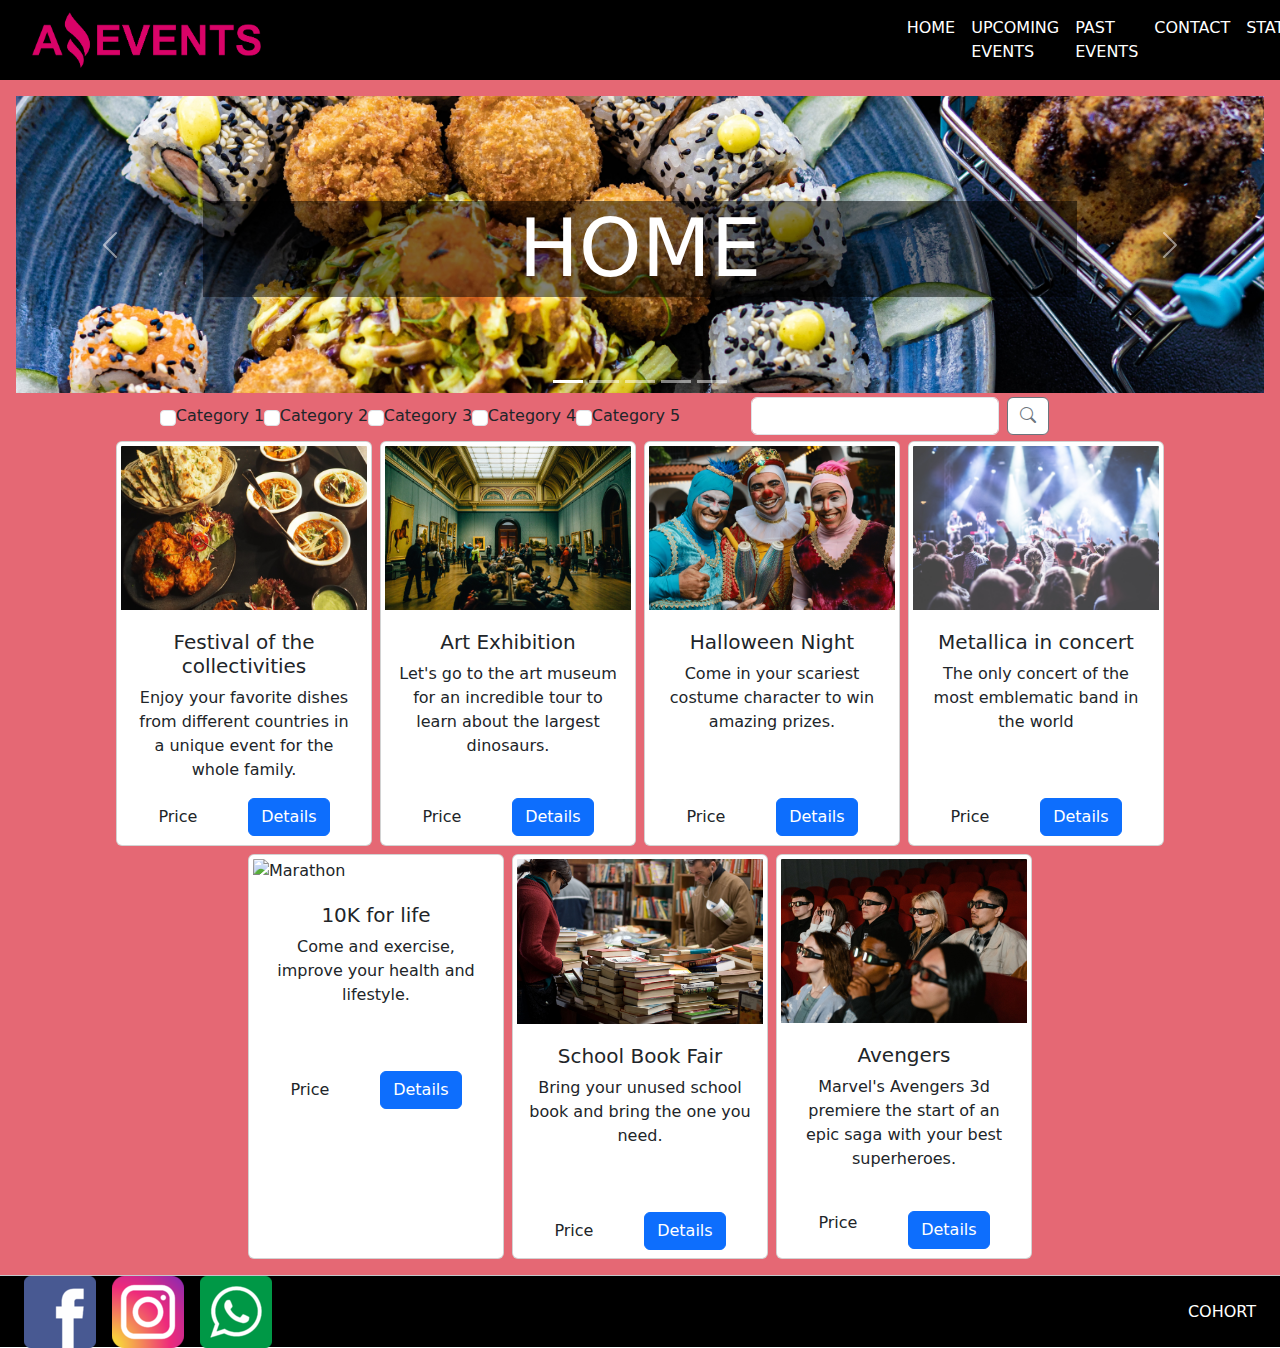
==== commit 13da09df: "prueba de checkbox y banner index terminado" ====
--- a/index.html
+++ b/index.html
@@ -144,43 +144,42 @@
 
             <!-- Checkbox and button search -->
 
-
-            <div class="d-flex col-12 mt-1 mb-1 gap-2 flex-column">
-                <div class="form-check d-flex justify-content-center align-items-center flex-wrap p-0">
-                    <input class="form-check-input " type="checkbox" value="" id="flexCheckDefault">
+            <div class="col-12 mt-1 mb-1 d-flex flex-wrap justify-content-center align-items-center">
+                <div class="form-check d-flex justify-content-center align-items-center flex-wrap p-0 col-1">
+                    <input class="form-check-input" type="checkbox" value="" id="flexCheckDefault">
                     <label class="form-check-label" for="flexCheckDefault">
                         Category 1
                     </label>
                 </div>
-                <div class="form-check d-flex justify-content-center align-items-center flex-wrap p-0">
+                <div class="form-check d-flex justify-content-center align-items-center flex-wrap p-0 col-1">
                     <input class="form-check-input" type="checkbox" value="" id="flexCheckDefault">
                     <label class="form-check-label" for="flexCheckDefault">
                         Category 2
                     </label>
                 </div>
-                <div class="form-check d-flex justify-content-center align-items-center flex-wrap p-0">
+                <div class="form-check d-flex justify-content-center align-items-center flex-wrap p-0 col-1">
                     <input class="form-check-input" type="checkbox" value="" id="flexCheckDefault">
                     <label class="form-check-label" for="flexCheckDefault">
                         Category 3
                     </label>
                 </div>
-                <div class="form-check d-flex justify-content-center align-items-center flex-wrap p-0">
+                <div class="form-check d-flex justify-content-center align-items-center flex-wrap p-0 col-1">
                     <input class="form-check-input" type="checkbox" value="" id="flexCheckDefault">
                     <label class="form-check-label" for="flexCheckDefault">
                         Category 4
                     </label>
                 </div>
-                <div class="form-check d-flex justify-content-center align-items-center flex-wrap p-0">
+                <div class="form-check d-flex justify-content-center align-items-center flex-wrap p-0 col-1">
                     <input class="form-check-input" type="checkbox" value="" id="flexCheckDefault">
                     <label class="form-check-label" for="flexCheckDefault">
                         Category 5
                     </label>
                 </div>
-                <div class="form-check d-flex justify-content-center align-items-center flex-wrap p-0">
-                    <form class="d-flex" role="search">
+                <div class="form-check d-flex justify-content-center align-items-center p-0 col-4">
+                    <form class="d-flex col-3 button_lupa" role="search">
                         <input class="form-control me-2" type="search" aria-label="Search">
                     </form>
-                    <button class="btn btn-outline-secondary bg-white" type="submit">
+                    <button class="btn btn-outline-secondary bg-white " type="submit">
                         <i class="bi bi-search"></i>
                     </button>
                 </div>
--- a/styles/style.css
+++ b/styles/style.css
@@ -6,6 +6,10 @@
 max-width: 300px;
 }
 
+
+.button_lupa {
+min-width: 20vw;
+}
 
 .banner {
 width: 100vw;
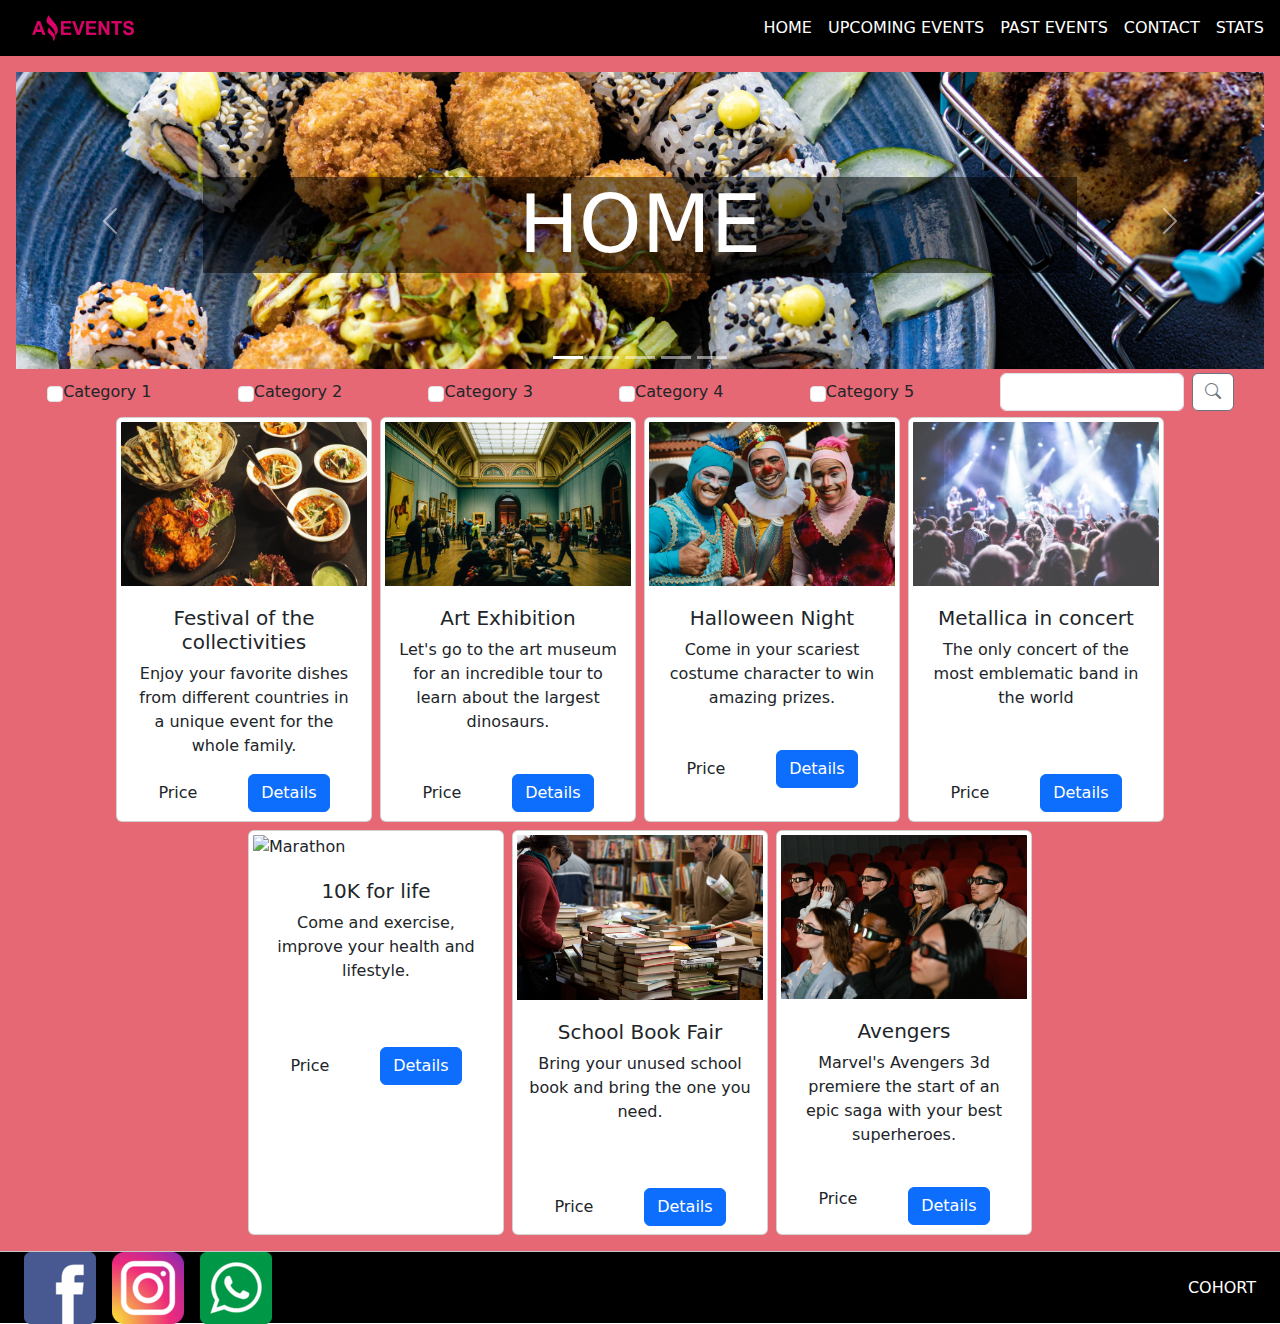
==== commit 1307c667: "html 1,2 y 3 completos" ====
--- a/index.html
+++ b/index.html
@@ -22,7 +22,7 @@
             <nav class="navbar navbar-expand-lg bg-body-tertiary col-12 p-0 bg-black">
                 <div class="container-fluid p-2 bg-black col-12 d-flex justify-content-between align-items-center">
 
-                    <a href="/index.html" class="col-8">
+                    <a href="/index.html" class="col-3">
                         <img class="logo ps-4" src="./resources/amazing_brand.png" alt="logo">
                     </a>
 
@@ -32,8 +32,8 @@
                         <span class="navbar-toggler-icon"></span>
                     </button>
 
-                    <div class="collapse navbar-collapse ps-5" id="navbarNavAltMarkup">
-                        <div class="navbar-nav col-12 justify-content-center text-right">
+                    <div class="collapse navbar-collapse ps-5 col-9" id="navbarNavAltMarkup">
+                        <div class="navbar-nav col-12 justify-content-end">
                             <a class="nav-link text-white" href="/index.html">HOME</a>
                             <a class="nav-link text-white" href="/pages/upcoming_events.html">UPCOMING EVENTS</a>
                             <a class="nav-link text-white" href="/pages/past_events.html">PAST EVENTS</a>
@@ -73,7 +73,7 @@
                         <img src="/resources/optional_banner_1_home.jpg" class="d-block w-100 banner" alt="...">
                         <div class="carousel-caption d-none d-md-block m-0 mb-5">
                             <a href="/index.html" class="text-decoration-none">
-                                <h5 class="banner_title col-12 ">HOME</h5>
+                                <h5 class="banner_title col-12 d-flex justify-content-center align-items-center">HOME</h5>
                             </a>
                         </div>
                     </div>
@@ -144,39 +144,39 @@
 
             <!-- Checkbox and button search -->
 
-            <div class="col-12 mt-1 mb-1 d-flex flex-wrap justify-content-center align-items-center">
-                <div class="form-check d-flex justify-content-center align-items-center flex-wrap p-0 col-1">
+            <div class="col-12 mt-1 mb-1 d-flex flex-wrap justify-content-around align-items-center">
+                <div class="form-check d-flex justify-content-center align-items-center flex-wrap p-0 col-lg-1 col-12">
                     <input class="form-check-input" type="checkbox" value="" id="flexCheckDefault">
                     <label class="form-check-label" for="flexCheckDefault">
                         Category 1
                     </label>
                 </div>
-                <div class="form-check d-flex justify-content-center align-items-center flex-wrap p-0 col-1">
+                <div class="form-check d-flex justify-content-center align-items-center flex-wrap p-0 col-lg-1 col-12">
                     <input class="form-check-input" type="checkbox" value="" id="flexCheckDefault">
                     <label class="form-check-label" for="flexCheckDefault">
                         Category 2
                     </label>
                 </div>
-                <div class="form-check d-flex justify-content-center align-items-center flex-wrap p-0 col-1">
+                <div class="form-check d-flex justify-content-center align-items-center flex-wrap p-0 col-lg-1 col-12">
                     <input class="form-check-input" type="checkbox" value="" id="flexCheckDefault">
                     <label class="form-check-label" for="flexCheckDefault">
                         Category 3
                     </label>
                 </div>
-                <div class="form-check d-flex justify-content-center align-items-center flex-wrap p-0 col-1">
+                <div class="form-check d-flex justify-content-center align-items-center flex-wrap p-0 col-lg-1 col-12">
                     <input class="form-check-input" type="checkbox" value="" id="flexCheckDefault">
                     <label class="form-check-label" for="flexCheckDefault">
                         Category 4
                     </label>
                 </div>
-                <div class="form-check d-flex justify-content-center align-items-center flex-wrap p-0 col-1">
+                <div class="form-check d-flex justify-content-center align-items-center flex-wrap p-0 col-lg-1 col-12">
                     <input class="form-check-input" type="checkbox" value="" id="flexCheckDefault">
                     <label class="form-check-label" for="flexCheckDefault">
                         Category 5
                     </label>
                 </div>
-                <div class="form-check d-flex justify-content-center align-items-center p-0 col-4">
-                    <form class="d-flex col-3 button_lupa" role="search">
+                <div class="form-check d-flex justify-content-center align-items-center p-0 col-lg-2 col-12">
+                    <form class="d-flex col-2 button_lupa" role="search">
                         <input class="form-control me-2" type="search" aria-label="Search">
                     </form>
                     <button class="btn btn-outline-secondary bg-white " type="submit">
@@ -229,7 +229,7 @@
                     <div class="card-body text-center">
                         <h5 class="card-title">Halloween Night</h5>
                         <p class="card-text">Come in your scariest costume character to win amazing prizes.</p>
-                        <div class="d-flex justify-content-around align-items-center pt-5">
+                        <div class="d-flex justify-content-around align-items-center pt-4">
                             <p class="m-0">Price</p>
                             <a href="/pages/card.html" class="btn btn-primary">Details</a>
                         </div>
--- a/styles/style.css
+++ b/styles/style.css
@@ -1,14 +1,14 @@
 
 
 .logo {
-width: 30%;
+width: 40%;
 min-width: 120px;
 max-width: 300px;
 }
 
 
 .button_lupa {
-min-width: 20vw;
+min-width: 15vw;
 }
 
 .banner {
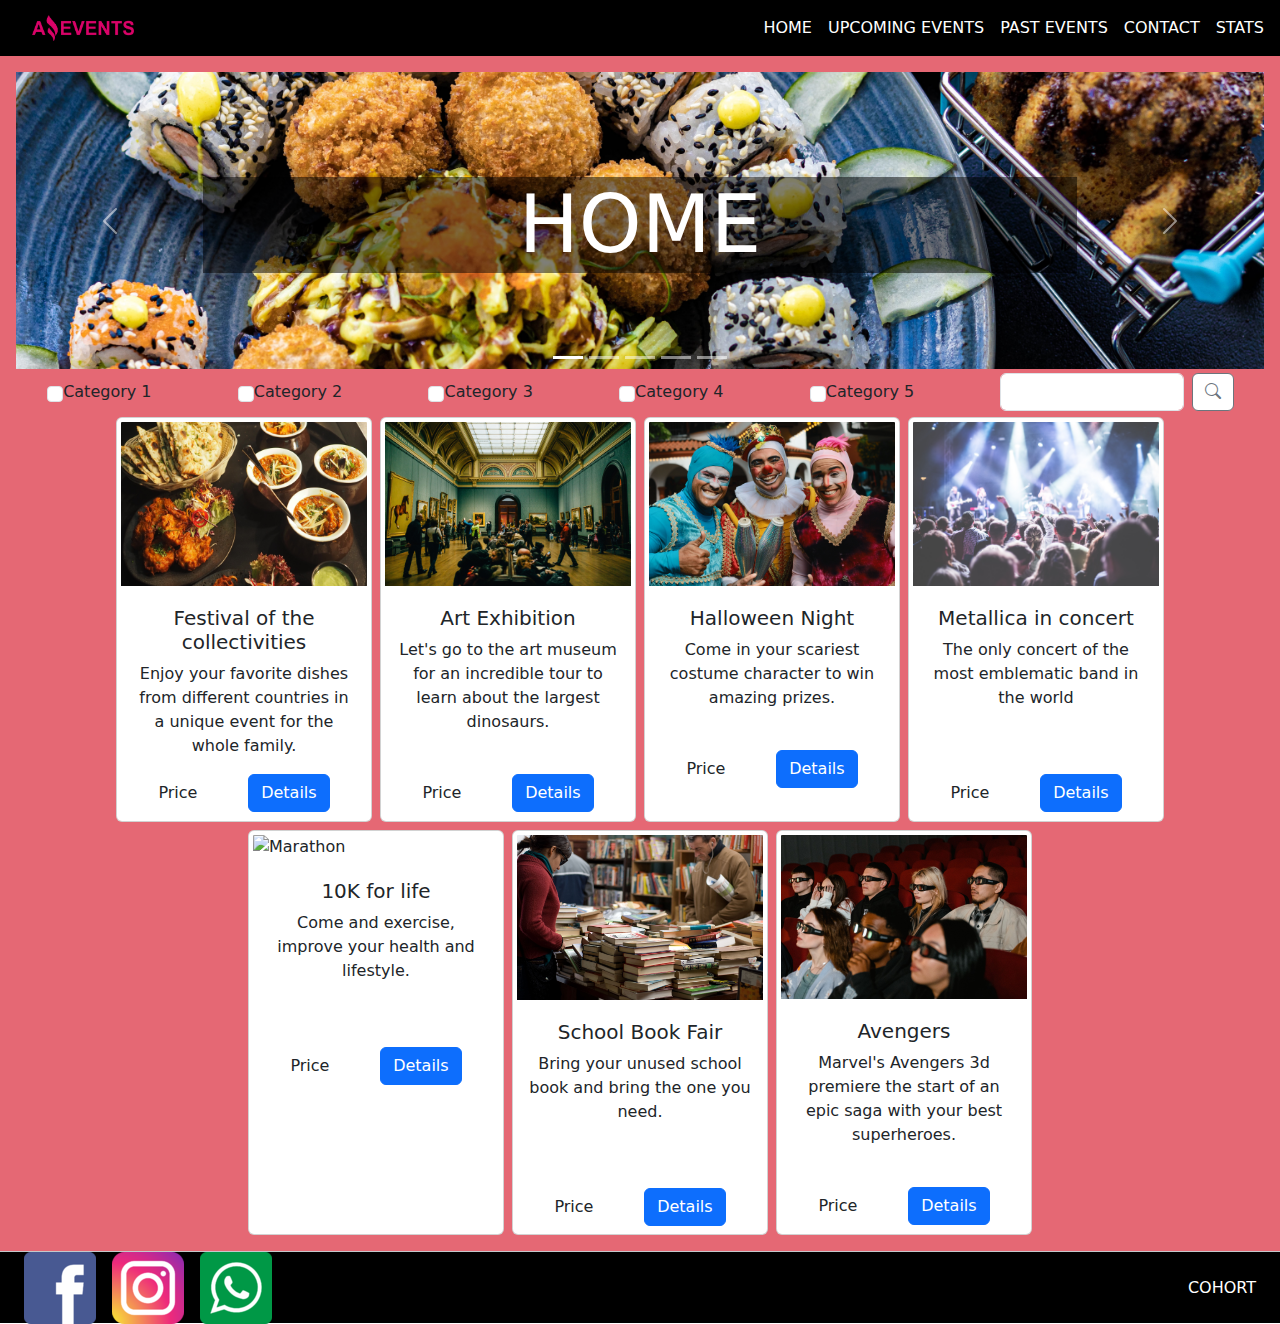
==== commit e6082c55: "card completa" ====
--- a/index.html
+++ b/index.html
@@ -286,7 +286,7 @@
                         <h5 class="card-title">Avengers</h5>
                         <p class="card-text">Marvel's Avengers 3d premiere the start of an epic saga with your best
                             superheroes.</p>
-                        <div class="d-flex flex-wrap justify-content-around pt-4">
+                        <div class="d-flex flex-wrap justify-content-around align-items-center pt-4">
                             <p class="m-0">Price</p>
                             <a href="/pages/card.html" class="btn btn-primary">Details</a>
                         </div>
--- a/styles/style.css
+++ b/styles/style.css
@@ -1,41 +1,57 @@
+.layout {
+min-height: 100vh;
+}
+
 
 
 .logo {
-width: 40%;
-min-width: 120px;
-max-width: 300px;
+    width: 40%;
+    min-width: 120px;
+    max-width: 300px;
 }
 
 
 .button_lupa {
-min-width: 15vw;
+    min-width: 15vw;
 }
 
 .banner {
-width: 100vw;
-height: 33vh;
-object-fit: cover;
+    width: 100vw;
+    height: 33vh;
+    object-fit: cover;
 
 }
 
 .banner_title {
-font-size: 5rem;
-background-color: rgba(0, 0, 0, 0.5);
-color: white;
+    font-size: 5rem;
+    background-color: rgba(0, 0, 0, 0.5);
+    color: white;
 
 }
 
 .color_button {
-color: white;
+    color: white;
 
 }
 
 .footer_height {
-height: 8vh;
+    height: 8vh;
 
 }
 
 .card_size {
-height: 45vh;
+    height: 45vh;
 
-}+}
+
+.img_card {
+    width: 100vw;
+    height: 100%;
+    background-size: contain;
+
+}
+
+.main_card {
+min-height: 86vh;
+
+}
